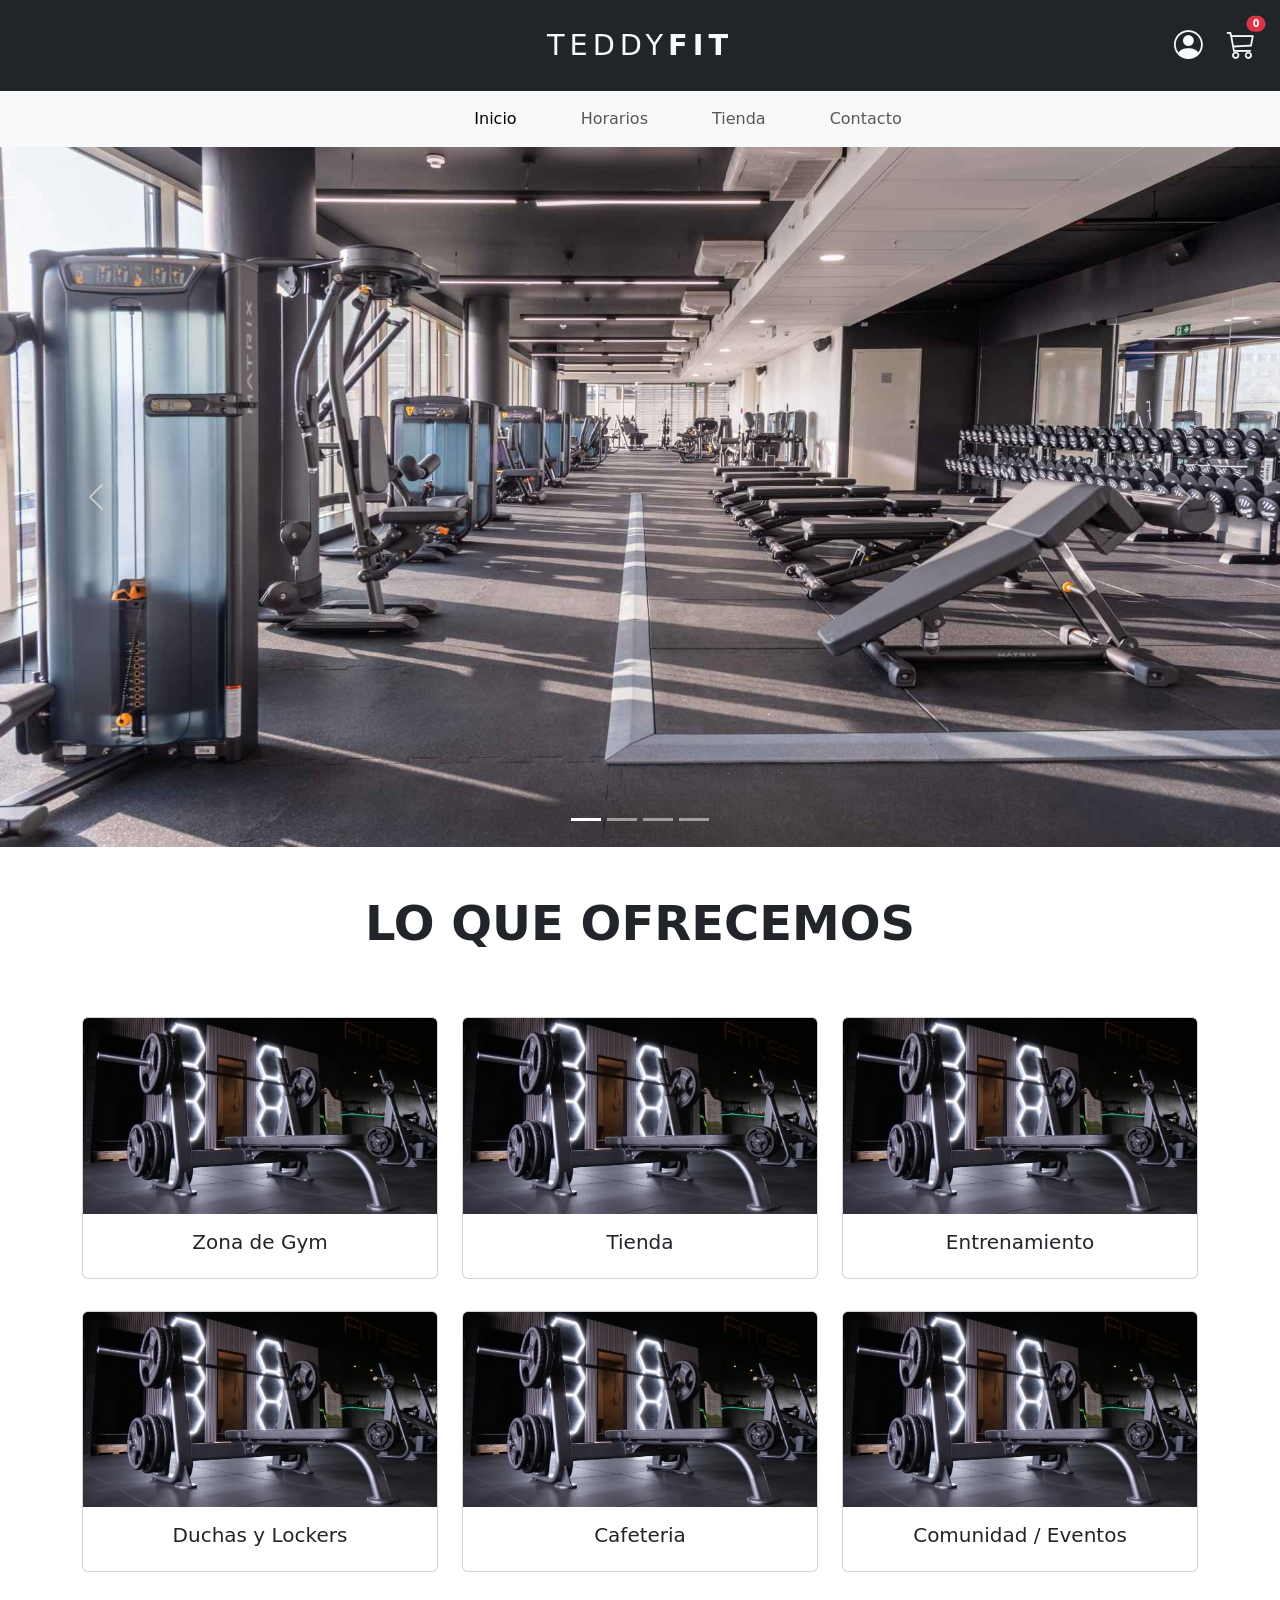
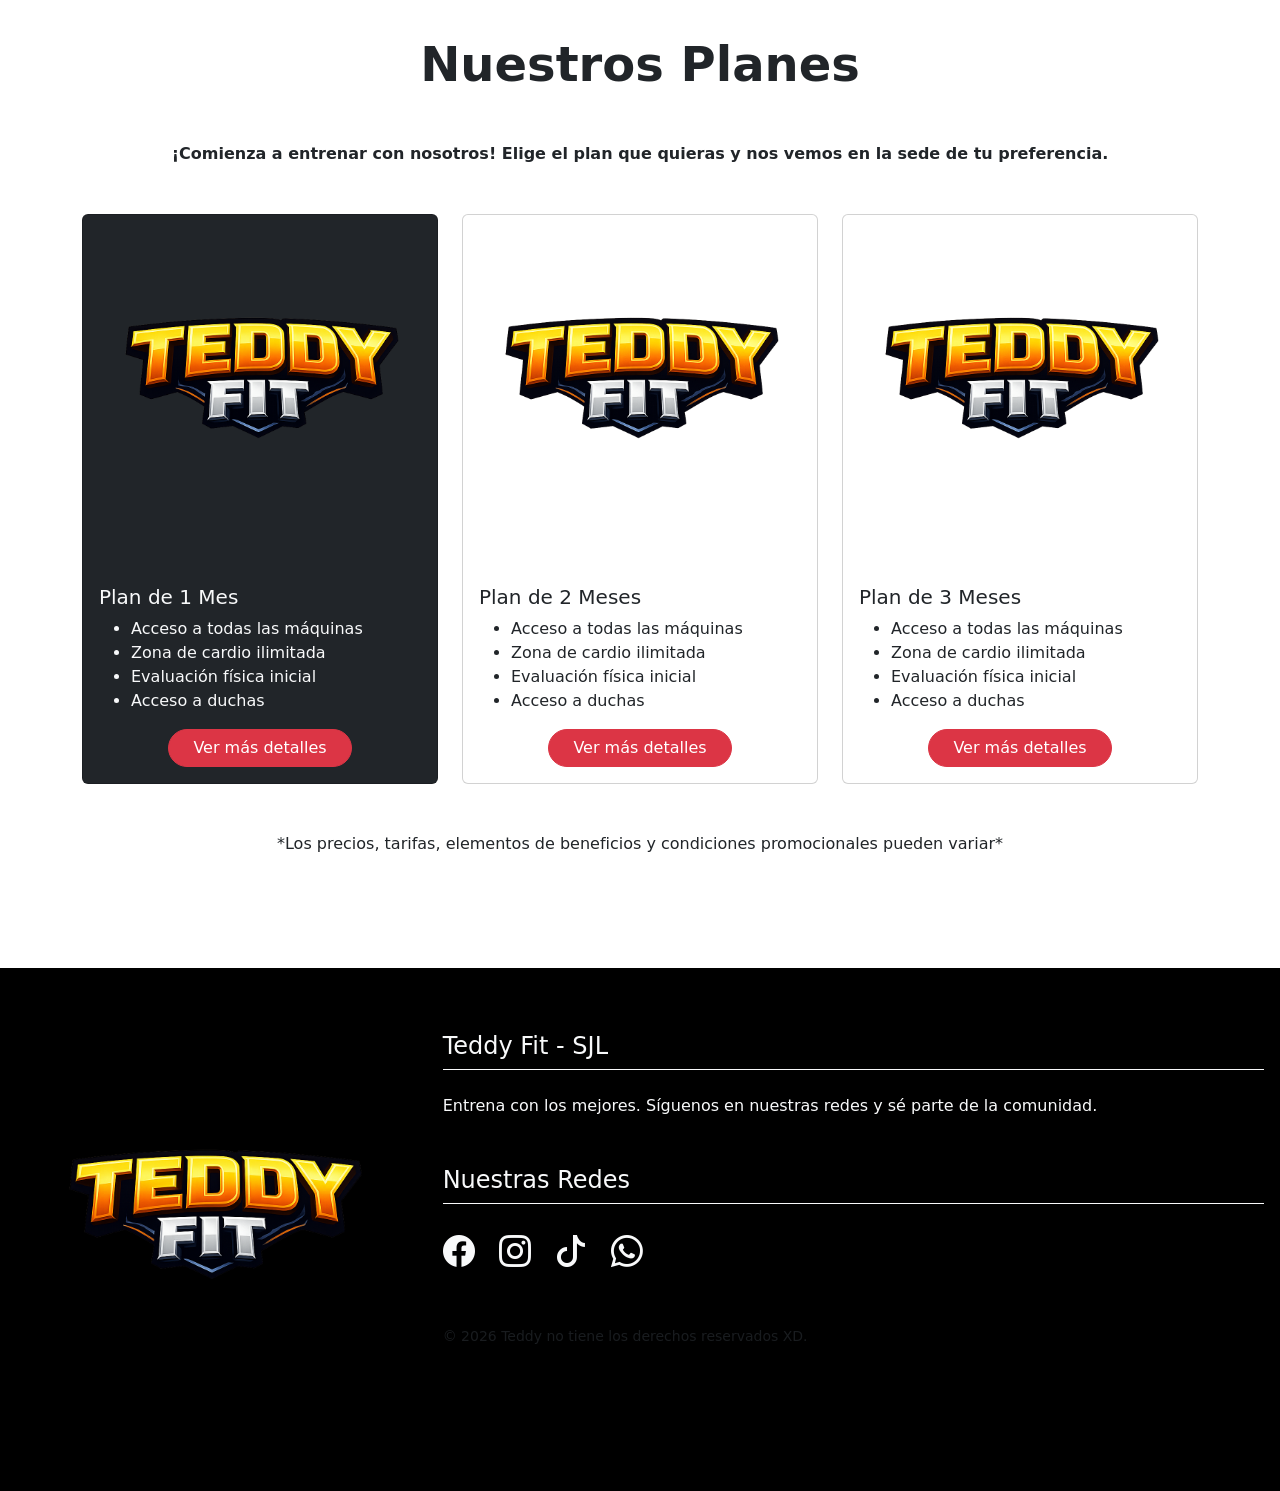
==== index.html @ 7d358bfc "Se agrego Interfaz: Registrarse - Iniciar Sesion" ====
<!DOCTYPE html>
<html lang="es">
<head>
    <meta charset="UTF-8">
    <meta name="viewport" content="width=device-width, initial-scale=1.0">
    <title>Teddy Fit</title>
    <link href="https://cdn.jsdelivr.net/npm/bootstrap@5.3.3/dist/css/bootstrap.min.css" rel="stylesheet">
    <link rel="stylesheet" href="https://cdn.jsdelivr.net/npm/bootstrap-icons@1.11.3/font/bootstrap-icons.min.css">
    <link rel="stylesheet" href="css/estilos.css"> <!--conectamos el css al hmtl-->
</head>

<body>
    <!-- menu de navegacionn parte 1-->
     <div class="container-fluid text-center bg-dark text-light py-4">
        <div class="row">
            <div class="col-4">
            </div>

            <div class="col-4">
                <a class="navbar-brand fw-light text-uppercase" href="index.html" style="letter-spacing: 5px; font-size: 1.8rem;">
                    Teddy<span class="fw-bold">Fit</span>
                </a>
            </div>

            <div class="col-4 d-flex justify-content-end align-items-center pe-4">       
                <a href="iniciarsesion.html" class="text-light me-4 text-decoration-none">
                    <i class="bi bi-person-circle" style="font-size: 1.8rem;"></i>
                </a>
                <a href="#" class="text-light text-decoration-none position-relative">
                    <i class="bi bi-cart3" style="font-size: 1.8rem;"></i>
                    <span class="position-absolute top-0 start-100 translate-middle badge rounded-pill bg-danger" style="font-size: 0.6rem;">0</span>
                </a>
            </div>
        </div>
     </div>
     
    <nav class="navbar navbar-expand-sm bg-body-tertiary">
        <div class="container-fluid">
            <button class="navbar-toggler" type="button" data-bs-toggle="collapse" data-bs-target="#navbarNav" aria-controls="navbarNav" aria-expanded="false" aria-label="Toggle navigation">
            <span class="navbar-toggler-icon"></span>
            </button>
            <div class="collapse navbar-collapse" id="navbarNav">
                <!-- esto es el menu -->
                <ul class="navbar-nav mx-auto ps-5">
                    <li class="nav-item ps-5">
                    <a class="nav-link active" aria-current="page" href="index.html">Inicio</a>
                    </li>
                    <li class="nav-item ps-5">
                    <a class="nav-link" aria-current="page" href="horarios.html">Horarios</a>
                    </li>
                    <li class="nav-item ps-5">
                    <a class="nav-link" aria-current="page" href="tienda.html">Tienda</a>
                    </li>
                    <li class="nav-item ps-5">
                    <a class="nav-link" aria-current="page" href="contacto.html">Contacto</a>
                    </li>
                </ul>
            </div>
        </div>
    </nav>

    <!-- Carrusel de Imagenes parte 2 (mt => margen top)-->
    <div id="carouselExampleIndicators" class="carousel slide">
        <div class="carousel-indicators">
            <button type="button" data-bs-target="#carouselExampleIndicators" data-bs-slide-to="0" class="active" aria-current="true" aria-label="Slide 1"></button>
            <button type="button" data-bs-target="#carouselExampleIndicators" data-bs-slide-to="1" aria-label="Slide 2"></button>
            <button type="button" data-bs-target="#carouselExampleIndicators" data-bs-slide-to="2" aria-label="Slide 3"></button>
            <button type="button" data-bs-target="#carouselExampleIndicators" data-bs-slide-to="3" aria-label="Slide 4"></button>
        </div>
        <!-- imagenes-->
        <div class="carousel-inner">
            <div class="carousel-item active" style="max-height: 700px;">
            <img src="imgGYM/imagen1.jpg" class="d-block w-100" alt="...">
            </div>
            <div class="carousel-item" style="max-height: 700px;">
            <img src="imgGYM/imagen2.jpg" class="d-block w-100" alt="...">
            </div>
            <div class="carousel-item" style="max-height: 700px;">
            <img src="imgGYM/imagen3.webp" class="d-block w-100" alt="...">
            </div>
            <div class="carousel-item" style="max-height: 700px;">
            <img src="imgGYM/imagen4.webp" class="d-block w-100" alt="...">
            </div>
        </div>
        <button class="carousel-control-prev" type="button" data-bs-target="#carouselExampleIndicators" data-bs-slide="prev">
            <span class="carousel-control-prev-icon" aria-hidden="true"></span>
            <span class="visually-hidden">Previous</span>
        </button>
        <button class="carousel-control-next" type="button" data-bs-target="#carouselExampleIndicators" data-bs-slide="next">
            <span class="carousel-control-next-icon" aria-hidden="true"></span>
            <span class="visually-hidden">Next</span>
        </button>
    </div>

    <!-- Version mejorada de lo que ofrecemos-->
    <div class="container my-5 text-center">
        <div class="row">
            <h2 class="display-5 fw-bold mb-5">LO QUE OFRECEMOS</h2>
            <div class="col-sm-6 col-md-4 py-3">
                <div class="card">
                <img src="imgGYM/imagen3.webp" class="card-img-top" alt="...">
                <div class="card-body">
                    <h2 class="h5">Zona de Gym</h2>
                </div>
                </div>
            </div>

            <div class="col-sm-6 col-md-4 py-3">
                <div class="card">
                <img src="imgGYM/imagen3.webp" class="card-img-top" alt="...">
                <div class="card-body">
                    <h2 class="h5">Tienda</h2>
                </div>
                </div>
            </div>

            <div class="col-sm-6 col-md-4 py-3">
                <div class="card">
                <img src="imgGYM/imagen3.webp" class="card-img-top" alt="...">
                <div class="card-body">
                    <h2 class="h5">Entrenamiento</h2>
                </div>
                </div>
            </div>

            <div class="col-sm-6 col-md-4 py-3">
                <div class="card">
                <img src="imgGYM/imagen3.webp" class="card-img-top" alt="...">
                <div class="card-body">
                    <h2 class="h5">Duchas y Lockers</h2>
                </div>
                </div>
            </div>

            <div class="col-sm-6 col-md-4 py-3">
                <div class="card" >
                <img src="imgGYM/imagen3.webp" class="card-img-top" alt="...">
                <div class="card-body">
                    <h2 class="h5">Cafeteria</h2>
                </div>
                </div>
            </div>

            <div class="col-sm-6 col-md-4 py-3">
                <div class="card">
                <img src="imgGYM/imagen3.webp" class="card-img-top" alt="...">
                <div class="card-body">
                    <h2 class="h5">Comunidad / Eventos</h2>
                </div>
                </div>
            </div>
        </div>
    </div>

     <!-- Planes... -->
    <div class="container my-5 d-none d-md-block"> <!-- d = dispositivos moviles-->
        <h2 class="display-5 fw-bold mb-5 text-center">Nuestros Planes</h2>
        <p class="fw-bold mb-5 text-center">¡Comienza a entrenar con nosotros! Elige el plan que quieras y nos vemos en la sede de tu preferencia.</p>
        <div class="row">
            <div class="col-md-4 ">
                <div class="card bg-dark text-light">
                <img src="imgGYM/logo-teddyfit.png" class="card-img-top" alt="...">
                <div class="card-body">
                    <h5 class="card-title">Plan de 1 Mes</h5>
                    <ul class="card-text"> 
                            <li>Acceso a todas las máquinas</li>
                            <li>Zona de cardio ilimitada</li>
                            <li>Evaluación física inicial</li>
                            <li>Acceso a duchas</li>
                    </ul>                  
                    <a href="#" class="btn btn-danger rounded-pill px-4 d-block mx-auto" style="width: fit-content;">Ver más detalles</a>
                </div>
                </div>
            </div>

            <div class="col-md-4 ">
                <div class="card">
                <img src="imgGYM/logo-teddyfit.png" class="card-img-top" alt="...">
                <div class="card-body">
                    <h5 class="card-title">Plan de 2 Meses</h5>
                    <ul class="card-text"> 
                            <li>Acceso a todas las máquinas</li>
                            <li>Zona de cardio ilimitada</li>
                            <li>Evaluación física inicial</li>
                            <li>Acceso a duchas</li>
                    </ul>      
                    <a href="#" class="btn btn-danger rounded-pill px-4 d-block mx-auto" style="width: fit-content;">Ver más detalles</a>
                </div>
                </div>
            </div>

            <div class="col-md-4 ">
                <div class="card">
                <img src="imgGYM/logo-teddyfit.png" class="card-img-top" alt="...">
                <div class="card-body">
                    <h5 class="card-title">Plan de 3 Meses</h5>
                    <ul class="card-text"> 
                            <li>Acceso a todas las máquinas</li>
                            <li>Zona de cardio ilimitada</li>
                            <li>Evaluación física inicial</li>
                            <li>Acceso a duchas</li>
                    </ul>
                    <a href="#" class="btn btn-danger rounded-pill px-4 d-block mx-auto" style="width: fit-content;">Ver más detalles</a>
                </div>
                </div>
            </div>
            <p class="fs-6 text-center py-5">*Los precios, tarifas, elementos de beneficios y condiciones promocionales pueden variar*</p>
        </div>
    </div>

    <footer class="bg-black">
        <div class="container-fluid p-0">
            <div class="card mb-0 bg-black text-light border-0 rounded-0">
                <div class="row g-0 align-items-start py-5"> <div class="col-md-4 text-center p-4">
                        <img src="imgGYM/logo-teddyfit.png" class="img-fluid" alt="Logo">
                    </div>
                    <div class="col-md-8">
                        <div class="card-body">
                        <div class="h4 pb-2 mb-4 text-light border-bottom border-light">Teddy Fit - SJL</div>
                            <p class="card-text mb-5">Entrena con los mejores. Síguenos en nuestras redes y sé parte de la comunidad.</p>
                            <div class="h4 pb-2 mb-4 text-light border-bottom border-light">Nuestras Redes</div>
                                <div class="d-flex gap-4 justify-content-start mt-3 mb-5">
                                    <a href="#" class="text-light fs-2">
                                        <i class="bi bi-facebook"></i>
                                    </a>
                                    <a href="#" class="text-light fs-2">
                                        <i class="bi bi-instagram"></i>
                                    </a>
                                    <a href="#" class="text-light fs-2">
                                        <i class="bi bi-tiktok"></i>
                                    </a>
                                    <a href="#" class="text-light fs-2">
                                        <i class="bi bi-whatsapp"></i>
                                    </a>
                                </div>
                            <p class="card-text mt-3">
                                <small class="text-muted">© 2026 Teddy no tiene los derechos reservados XD.</small>
                            </p>
                        </div>
                    </div>
                </div>
            </div>
        </div>
    </footer>
    
<link rel="stylesheet" href="https://cdn.jsdelivr.net/npm/bootstrap-icons@1.11.3/font/bootstrap-icons.min.css"> <!-- Esta es la libreria de Bootstrap para los iconos-->
<script src="https://cdn.jsdelivr.net/npm/bootstrap@5.3.8/dist/js/bootstrap.bundle.min.js" integrity="sha384-FKyoEForCGlyvwx9Hj09JcYn3nv7wiPVlz7YYwJrWVcXK/BmnVDxM+D2scQbITxI" crossorigin="anonymous"></script>
</body>
</html>
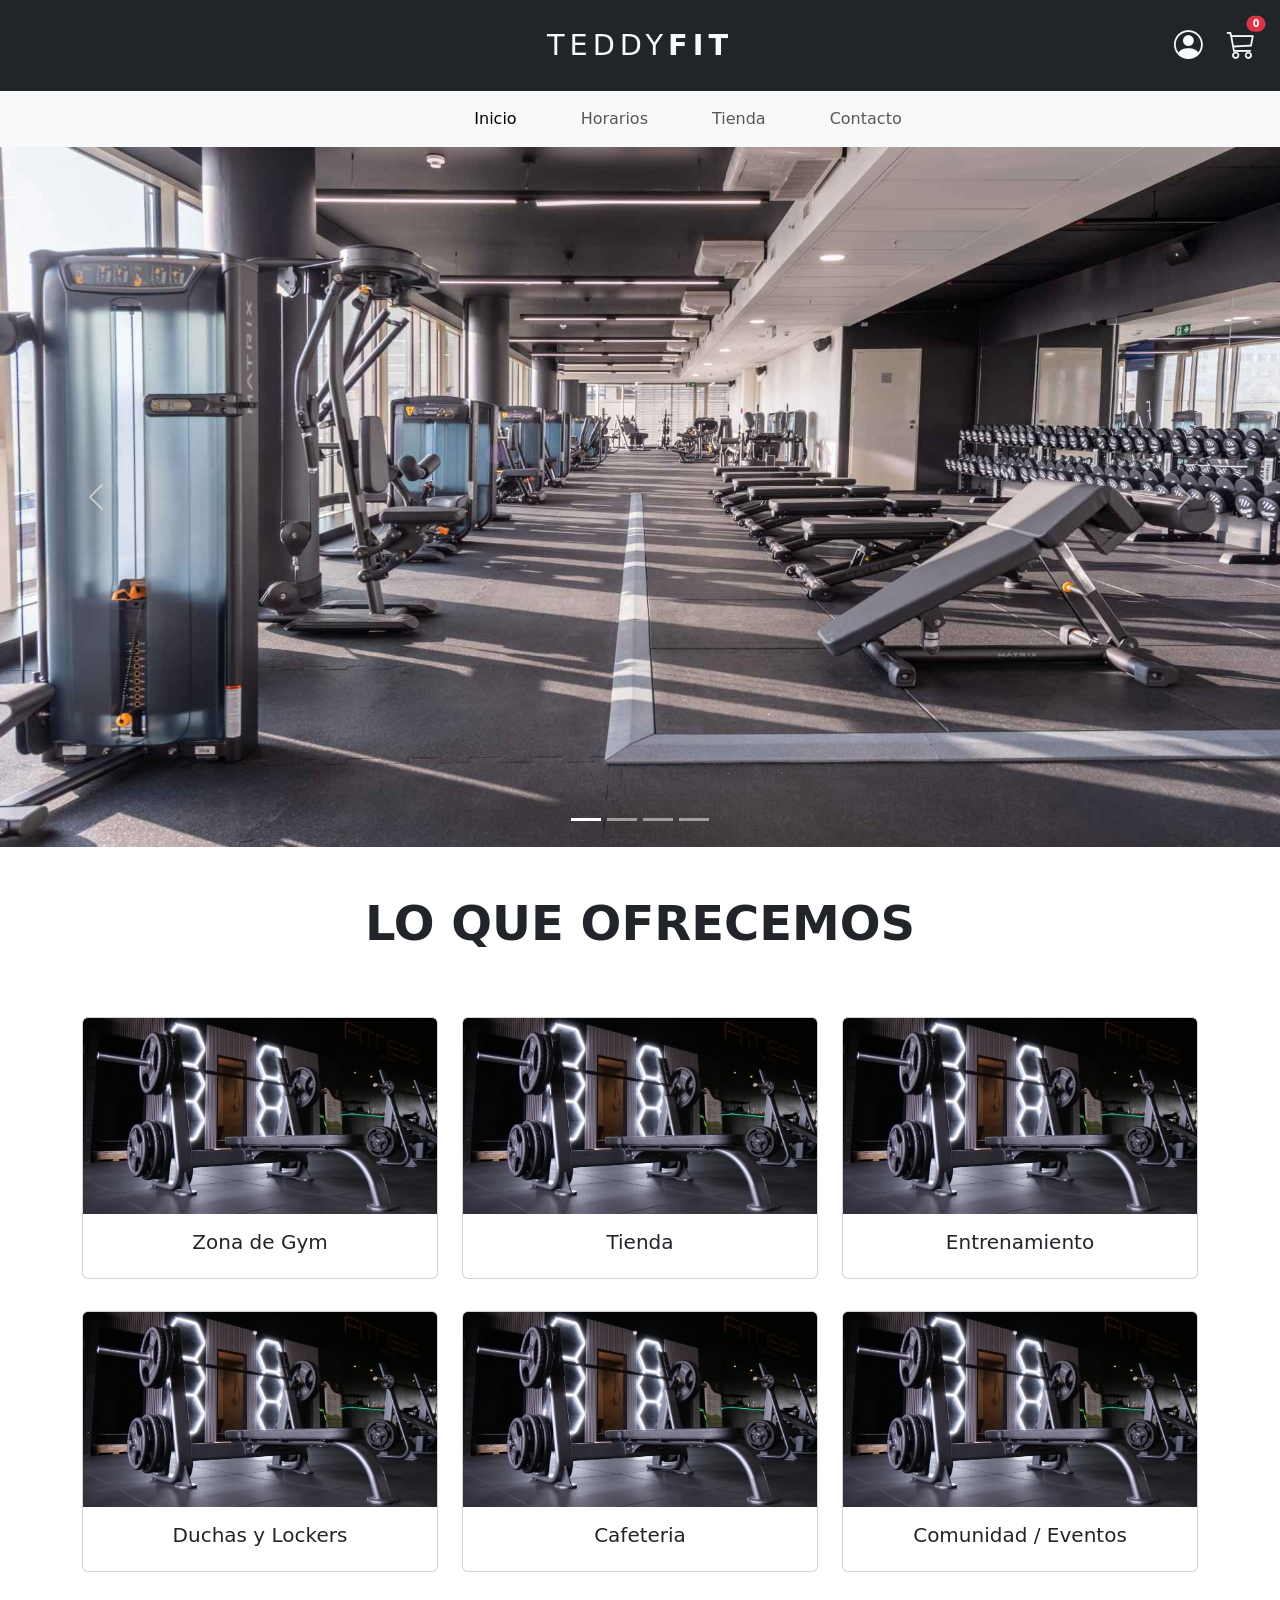
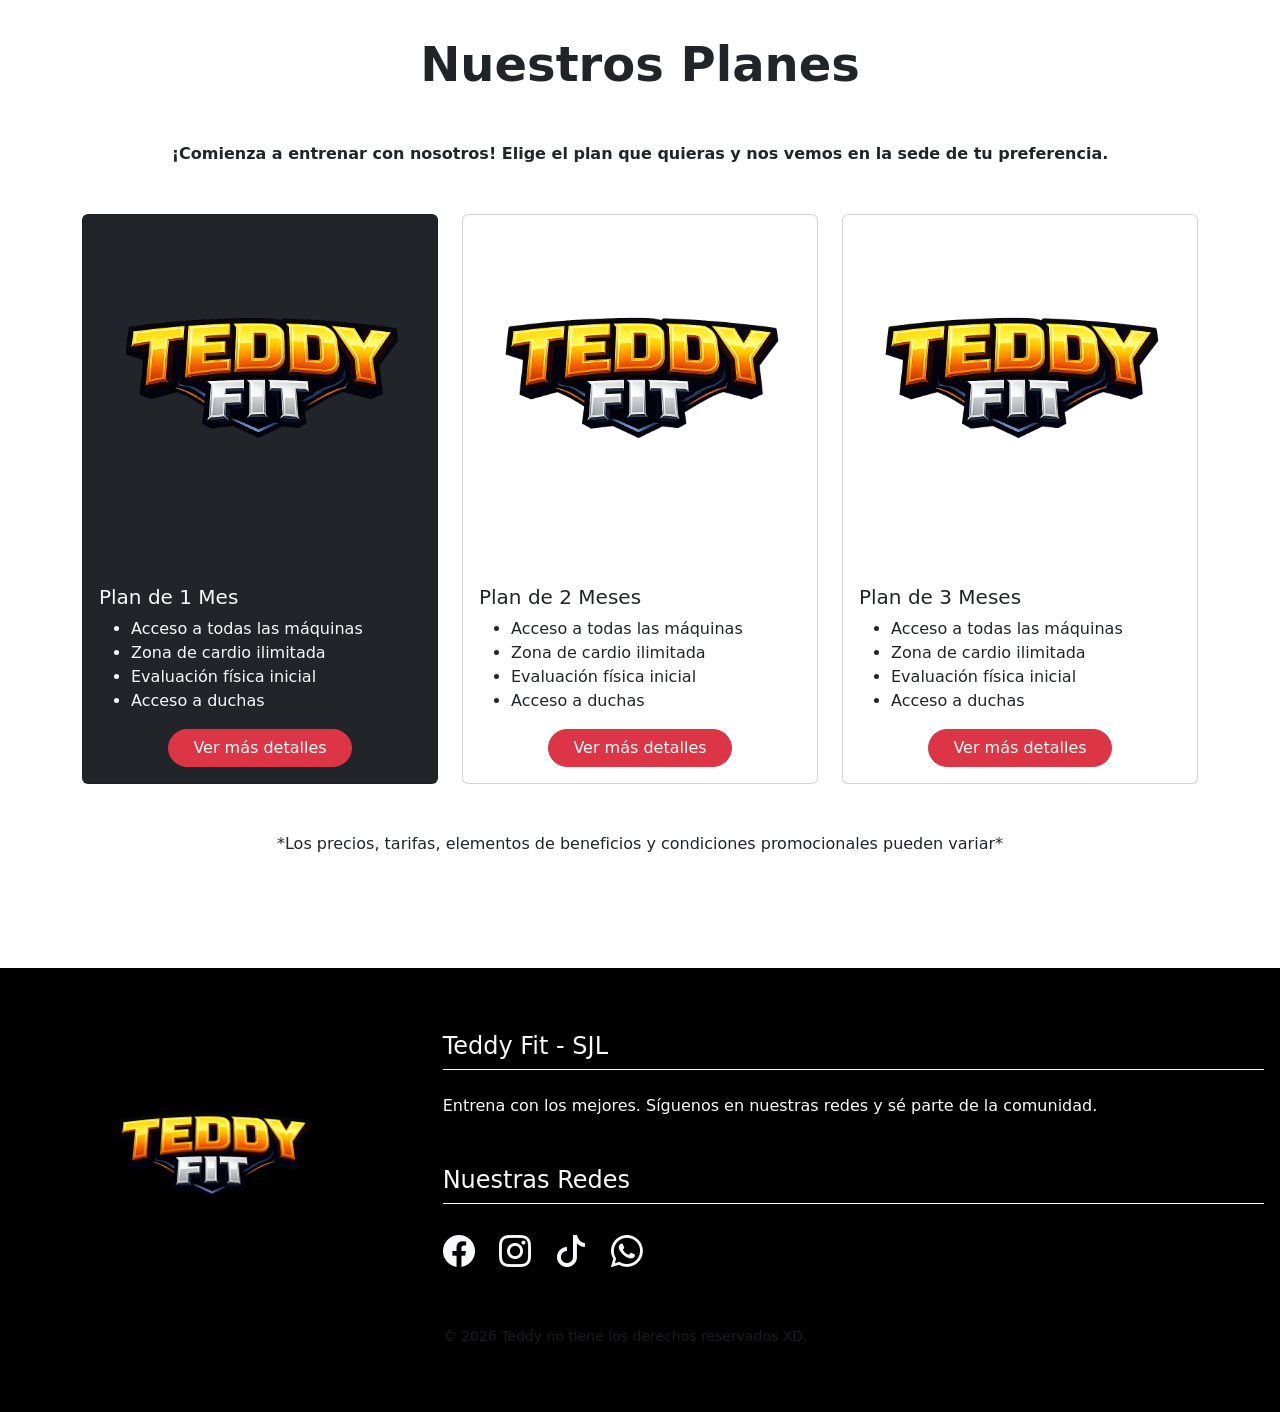
==== commit c4cbc629: "Interfaz Perfil-usu Agregada" ====
--- a/index.html
+++ b/index.html
@@ -212,7 +212,7 @@
         <div class="container-fluid p-0">
             <div class="card mb-0 bg-black text-light border-0 rounded-0">
                 <div class="row g-0 align-items-start py-5"> <div class="col-md-4 text-center p-4">
-                        <img src="imgGYM/logo-teddyfit.png" class="img-fluid" alt="Logo">
+                        <img src="imgGYM/logo-teddyfit.png" class="img-fluid" alt="Logo" style="max-width: 250px;">   
                     </div>
                     <div class="col-md-8">
                         <div class="card-body">
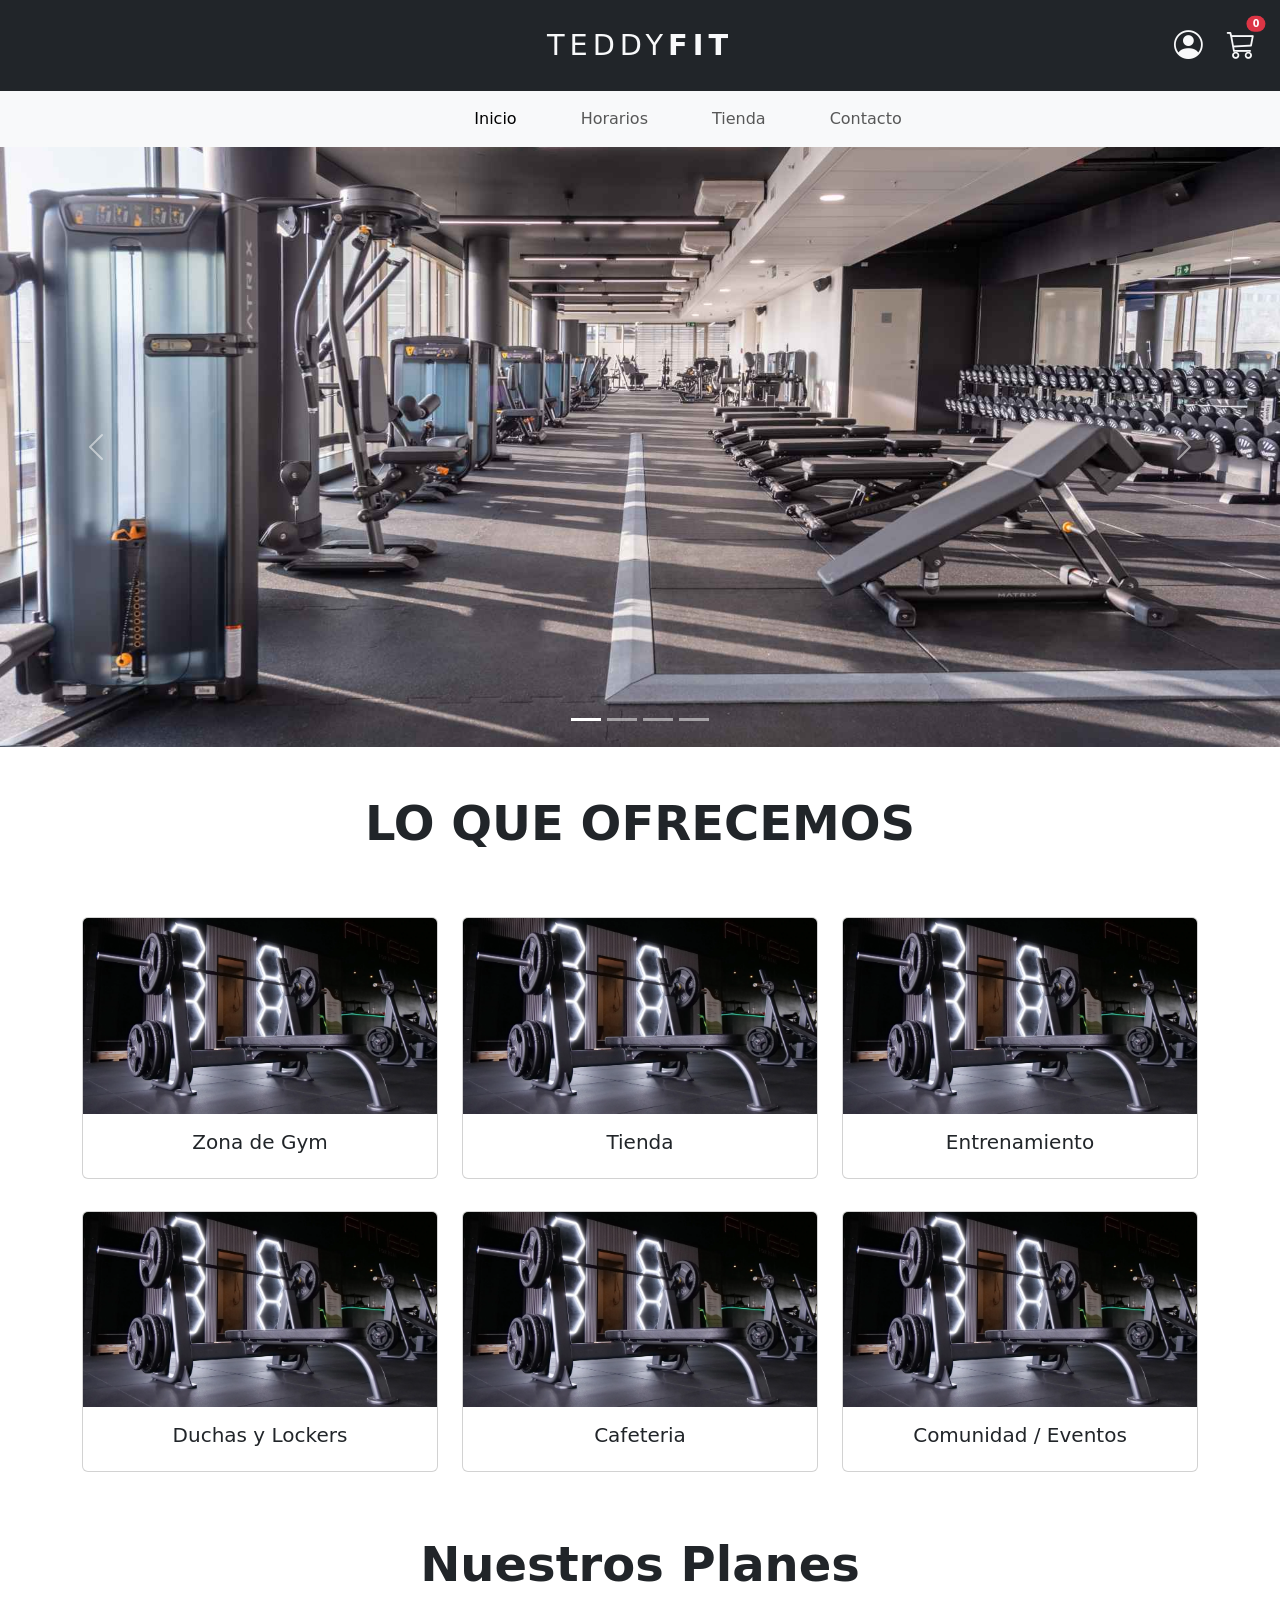
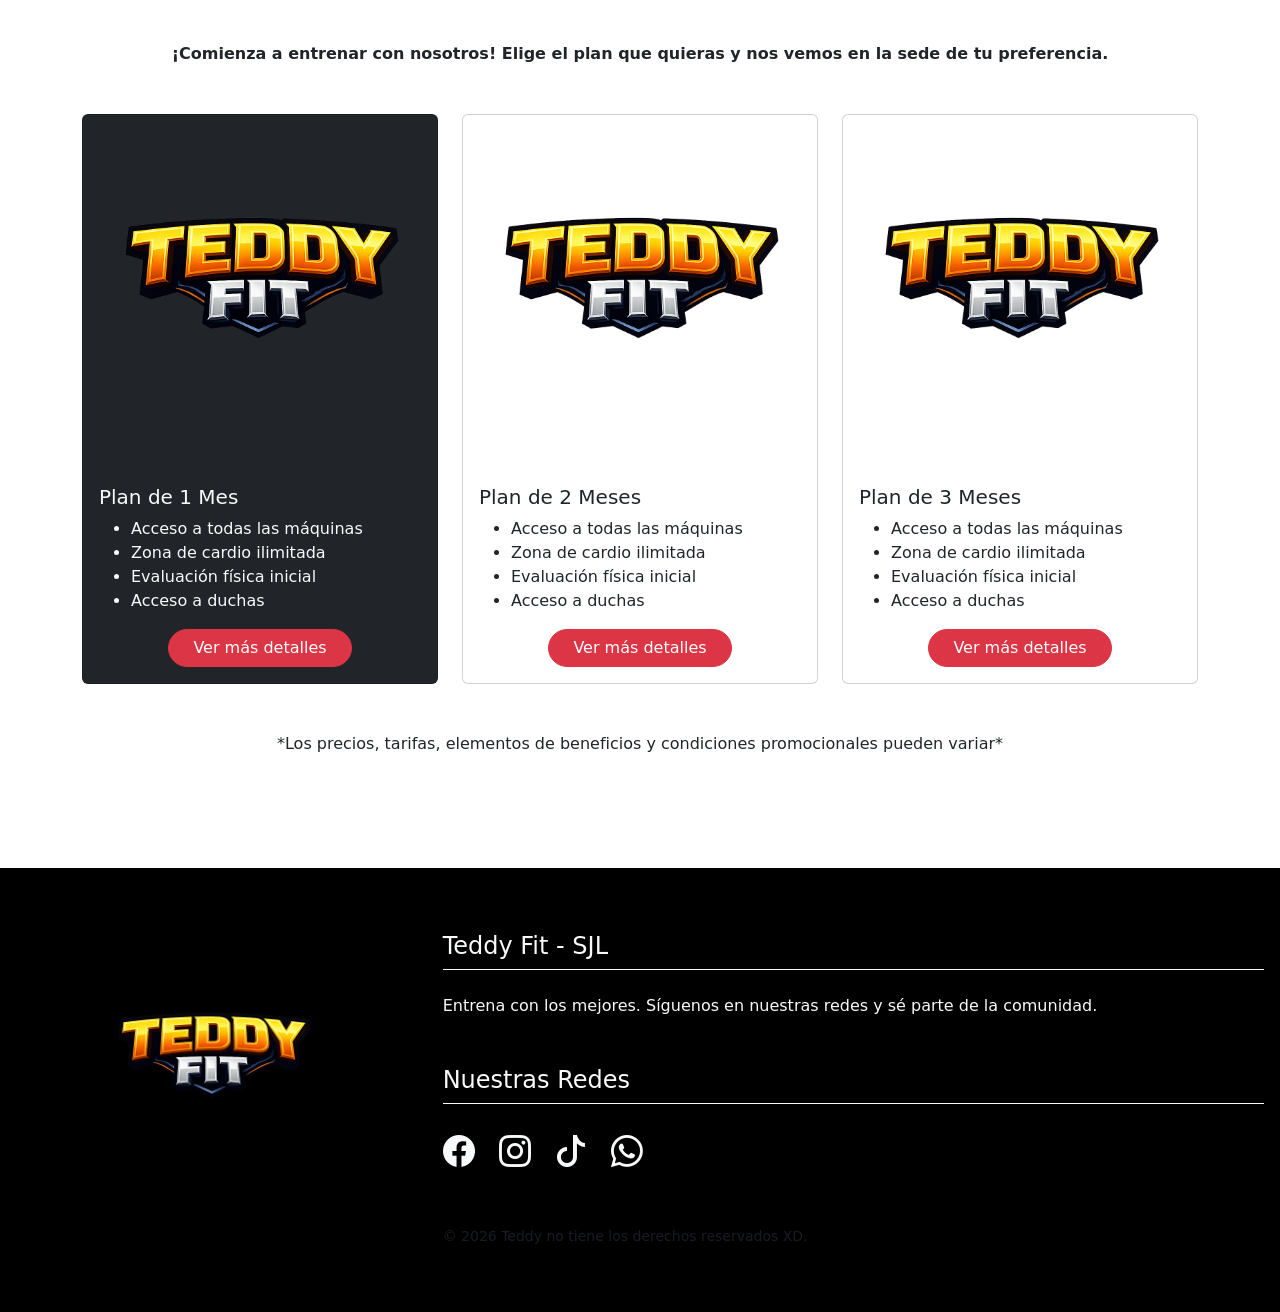
==== commit 8a437fde: "Errores correjidos de Html, Agregando CSS" ====
--- a/index.html
+++ b/index.html
@@ -5,208 +5,215 @@
     <meta name="viewport" content="width=device-width, initial-scale=1.0">
     <title>Teddy Fit</title>
     <link href="https://cdn.jsdelivr.net/npm/bootstrap@5.3.3/dist/css/bootstrap.min.css" rel="stylesheet">
-    <link rel="stylesheet" href="https://cdn.jsdelivr.net/npm/bootstrap-icons@1.11.3/font/bootstrap-icons.min.css">
+    <link rel="stylesheet" href="https://cdn.jsdelivr.net/npm/bootstrap-icons@1.11.3/font/bootstrap-icons.min.css"> <!--Link de los iconos!!!-->
     <link rel="stylesheet" href="css/estilos.css"> <!--conectamos el css al hmtl-->
 </head>
 
 <body>
+
     <!-- menu de navegacionn parte 1-->
-     <div class="container-fluid text-center bg-dark text-light py-4">
-        <div class="row">
-            <div class="col-4">
-            </div>
-
-            <div class="col-4">
-                <a class="navbar-brand fw-light text-uppercase" href="index.html" style="letter-spacing: 5px; font-size: 1.8rem;">
-                    Teddy<span class="fw-bold">Fit</span>
-                </a>
-            </div>
-
-            <div class="col-4 d-flex justify-content-end align-items-center pe-4">       
-                <a href="iniciarsesion.html" class="text-light me-4 text-decoration-none">
-                    <i class="bi bi-person-circle" style="font-size: 1.8rem;"></i>
-                </a>
-                <a href="#" class="text-light text-decoration-none position-relative">
-                    <i class="bi bi-cart3" style="font-size: 1.8rem;"></i>
-                    <span class="position-absolute top-0 start-100 translate-middle badge rounded-pill bg-danger" style="font-size: 0.6rem;">0</span>
-                </a>
-            </div>
-        </div>
-     </div>
-     
-    <nav class="navbar navbar-expand-sm bg-body-tertiary">
-        <div class="container-fluid">
-            <button class="navbar-toggler" type="button" data-bs-toggle="collapse" data-bs-target="#navbarNav" aria-controls="navbarNav" aria-expanded="false" aria-label="Toggle navigation">
-            <span class="navbar-toggler-icon"></span>
+     <header>
+        <div class="container-fluid text-center bg-dark text-light py-4">
+            <div class="row">
+                <div class="col-4">
+                </div>
+
+                <div class="col-4">
+                    <a class="navbar-brand fw-light text-uppercase" href="index.html" style="letter-spacing: 5px; font-size: 1.8rem;">
+                        Teddy<span class="fw-bold">Fit</span>
+                    </a>
+                </div>
+
+                <div class="col-4 d-flex justify-content-end align-items-center pe-4">       
+                    <a href="iniciarsesion.html" class="text-light me-4 text-decoration-none">
+                        <i class="bi bi-person-circle" style="font-size: 1.8rem;"></i>
+                    </a>
+                    <a href="carritocompras.html" class="text-light text-decoration-none position-relative">
+                        <i class="bi bi-cart3" style="font-size: 1.8rem;"></i>
+                        <span class="position-absolute top-0 start-100 translate-middle badge rounded-pill bg-danger" style="font-size: 0.6rem;">0</span>
+                    </a>
+                </div>
+            </div>
+        </div>
+        
+        <nav class="navbar navbar-expand-sm bg-body-tertiary">
+            <div class="container-fluid">
+                <button class="navbar-toggler" type="button" data-bs-toggle="collapse" data-bs-target="#navbarNav" aria-controls="navbarNav" aria-expanded="false" aria-label="Toggle navigation">
+                <span class="navbar-toggler-icon"></span>
+                </button>
+                <div class="collapse navbar-collapse" id="navbarNav">
+                    <!-- esto es el menu -->
+                    <ul class="navbar-nav mx-auto ps-5">
+                        <li class="nav-item ps-5">
+                        <a class="nav-link active" aria-current="page" href="index.html">Inicio</a>
+                        </li>
+                        <li class="nav-item ps-5">
+                        <a class="nav-link" aria-current="page" href="horarios.html">Horarios</a>
+                        </li>
+                        <li class="nav-item ps-5">
+                        <a class="nav-link" aria-current="page" href="tienda.html">Tienda</a>
+                        </li>
+                        <li class="nav-item ps-5">
+                        <a class="nav-link" aria-current="page" href="contacto.html">Contacto</a>
+                        </li>
+                    </ul>
+                </div>
+            </div>
+        </nav>
+    </header>
+
+    <!-- Carrusel de Imagenes parte 2 (mt => margen top)-->
+    <main>
+        <div id="carouselExampleIndicators" class="carousel slide" data-bs-ride="carousel">
+            
+            <div class="carousel-indicators">
+                <button type="button" data-bs-target="#carouselExampleIndicators" data-bs-slide-to="0" class="active" aria-current="true" aria-label="Slide 1"></button>
+                <button type="button" data-bs-target="#carouselExampleIndicators" data-bs-slide-to="1" aria-label="Slide 2"></button>
+                <button type="button" data-bs-target="#carouselExampleIndicators" data-bs-slide-to="2" aria-label="Slide 3"></button>
+                <button type="button" data-bs-target="#carouselExampleIndicators" data-bs-slide-to="3" aria-label="Slide 4"></button>
+            </div>
+
+            <div class="carousel-inner">
+                <div class="carousel-item active">
+                    <img src="imgGYM/imagen1.jpg" class="d-block w-100" alt="instalacion del gym" style="height: 600px; object-fit: cover;">
+                </div>
+                <div class="carousel-item">
+                    <img src="imgGYM/imagen2.jpg" class="d-block w-100" alt="baños de gym" style="height: 600px; object-fit: cover;">
+                </div>
+                <div class="carousel-item">
+                    <img src="imgGYM/imagen3.webp" class="d-block w-100" alt="sauna gym" style="height: 600px; object-fit: cover;">
+                </div>
+                <div class="carousel-item">
+                    <img src="imgGYM/imagen4.webp" class="d-block w-100" alt="equipos gym" style="height: 600px; object-fit: cover;">
+                </div>
+            </div>
+
+            <button class="carousel-control-prev" type="button" data-bs-target="#carouselExampleIndicators" data-bs-slide="prev">
+                <span class="carousel-control-prev-icon" aria-hidden="true"></span>
+                <span class="visually-hidden">Anterior</span>
             </button>
-            <div class="collapse navbar-collapse" id="navbarNav">
-                <!-- esto es el menu -->
-                <ul class="navbar-nav mx-auto ps-5">
-                    <li class="nav-item ps-5">
-                    <a class="nav-link active" aria-current="page" href="index.html">Inicio</a>
-                    </li>
-                    <li class="nav-item ps-5">
-                    <a class="nav-link" aria-current="page" href="horarios.html">Horarios</a>
-                    </li>
-                    <li class="nav-item ps-5">
-                    <a class="nav-link" aria-current="page" href="tienda.html">Tienda</a>
-                    </li>
-                    <li class="nav-item ps-5">
-                    <a class="nav-link" aria-current="page" href="contacto.html">Contacto</a>
-                    </li>
-                </ul>
-            </div>
-        </div>
-    </nav>
-
-    <!-- Carrusel de Imagenes parte 2 (mt => margen top)-->
-    <div id="carouselExampleIndicators" class="carousel slide">
-        <div class="carousel-indicators">
-            <button type="button" data-bs-target="#carouselExampleIndicators" data-bs-slide-to="0" class="active" aria-current="true" aria-label="Slide 1"></button>
-            <button type="button" data-bs-target="#carouselExampleIndicators" data-bs-slide-to="1" aria-label="Slide 2"></button>
-            <button type="button" data-bs-target="#carouselExampleIndicators" data-bs-slide-to="2" aria-label="Slide 3"></button>
-            <button type="button" data-bs-target="#carouselExampleIndicators" data-bs-slide-to="3" aria-label="Slide 4"></button>
-        </div>
-        <!-- imagenes-->
-        <div class="carousel-inner">
-            <div class="carousel-item active" style="max-height: 700px;">
-            <img src="imgGYM/imagen1.jpg" class="d-block w-100" alt="...">
-            </div>
-            <div class="carousel-item" style="max-height: 700px;">
-            <img src="imgGYM/imagen2.jpg" class="d-block w-100" alt="...">
-            </div>
-            <div class="carousel-item" style="max-height: 700px;">
-            <img src="imgGYM/imagen3.webp" class="d-block w-100" alt="...">
-            </div>
-            <div class="carousel-item" style="max-height: 700px;">
-            <img src="imgGYM/imagen4.webp" class="d-block w-100" alt="...">
-            </div>
-        </div>
-        <button class="carousel-control-prev" type="button" data-bs-target="#carouselExampleIndicators" data-bs-slide="prev">
-            <span class="carousel-control-prev-icon" aria-hidden="true"></span>
-            <span class="visually-hidden">Previous</span>
-        </button>
-        <button class="carousel-control-next" type="button" data-bs-target="#carouselExampleIndicators" data-bs-slide="next">
-            <span class="carousel-control-next-icon" aria-hidden="true"></span>
-            <span class="visually-hidden">Next</span>
-        </button>
-    </div>
-
-    <!-- Version mejorada de lo que ofrecemos-->
-    <div class="container my-5 text-center">
-        <div class="row">
-            <h2 class="display-5 fw-bold mb-5">LO QUE OFRECEMOS</h2>
-            <div class="col-sm-6 col-md-4 py-3">
-                <div class="card">
-                <img src="imgGYM/imagen3.webp" class="card-img-top" alt="...">
-                <div class="card-body">
-                    <h2 class="h5">Zona de Gym</h2>
-                </div>
-                </div>
-            </div>
-
-            <div class="col-sm-6 col-md-4 py-3">
-                <div class="card">
-                <img src="imgGYM/imagen3.webp" class="card-img-top" alt="...">
-                <div class="card-body">
-                    <h2 class="h5">Tienda</h2>
-                </div>
-                </div>
-            </div>
-
-            <div class="col-sm-6 col-md-4 py-3">
-                <div class="card">
-                <img src="imgGYM/imagen3.webp" class="card-img-top" alt="...">
-                <div class="card-body">
-                    <h2 class="h5">Entrenamiento</h2>
-                </div>
-                </div>
-            </div>
-
-            <div class="col-sm-6 col-md-4 py-3">
-                <div class="card">
-                <img src="imgGYM/imagen3.webp" class="card-img-top" alt="...">
-                <div class="card-body">
-                    <h2 class="h5">Duchas y Lockers</h2>
-                </div>
-                </div>
-            </div>
-
-            <div class="col-sm-6 col-md-4 py-3">
-                <div class="card" >
-                <img src="imgGYM/imagen3.webp" class="card-img-top" alt="...">
-                <div class="card-body">
-                    <h2 class="h5">Cafeteria</h2>
-                </div>
-                </div>
-            </div>
-
-            <div class="col-sm-6 col-md-4 py-3">
-                <div class="card">
-                <img src="imgGYM/imagen3.webp" class="card-img-top" alt="...">
-                <div class="card-body">
-                    <h2 class="h5">Comunidad / Eventos</h2>
-                </div>
-                </div>
-            </div>
-        </div>
-    </div>
-
-     <!-- Planes... -->
-    <div class="container my-5 d-none d-md-block"> <!-- d = dispositivos moviles-->
-        <h2 class="display-5 fw-bold mb-5 text-center">Nuestros Planes</h2>
-        <p class="fw-bold mb-5 text-center">¡Comienza a entrenar con nosotros! Elige el plan que quieras y nos vemos en la sede de tu preferencia.</p>
-        <div class="row">
-            <div class="col-md-4 ">
-                <div class="card bg-dark text-light">
-                <img src="imgGYM/logo-teddyfit.png" class="card-img-top" alt="...">
-                <div class="card-body">
-                    <h5 class="card-title">Plan de 1 Mes</h5>
-                    <ul class="card-text"> 
-                            <li>Acceso a todas las máquinas</li>
-                            <li>Zona de cardio ilimitada</li>
-                            <li>Evaluación física inicial</li>
-                            <li>Acceso a duchas</li>
-                    </ul>                  
-                    <a href="#" class="btn btn-danger rounded-pill px-4 d-block mx-auto" style="width: fit-content;">Ver más detalles</a>
-                </div>
-                </div>
-            </div>
-
-            <div class="col-md-4 ">
-                <div class="card">
-                <img src="imgGYM/logo-teddyfit.png" class="card-img-top" alt="...">
-                <div class="card-body">
-                    <h5 class="card-title">Plan de 2 Meses</h5>
-                    <ul class="card-text"> 
-                            <li>Acceso a todas las máquinas</li>
-                            <li>Zona de cardio ilimitada</li>
-                            <li>Evaluación física inicial</li>
-                            <li>Acceso a duchas</li>
-                    </ul>      
-                    <a href="#" class="btn btn-danger rounded-pill px-4 d-block mx-auto" style="width: fit-content;">Ver más detalles</a>
-                </div>
-                </div>
-            </div>
-
-            <div class="col-md-4 ">
-                <div class="card">
-                <img src="imgGYM/logo-teddyfit.png" class="card-img-top" alt="...">
-                <div class="card-body">
-                    <h5 class="card-title">Plan de 3 Meses</h5>
-                    <ul class="card-text"> 
-                            <li>Acceso a todas las máquinas</li>
-                            <li>Zona de cardio ilimitada</li>
-                            <li>Evaluación física inicial</li>
-                            <li>Acceso a duchas</li>
-                    </ul>
-                    <a href="#" class="btn btn-danger rounded-pill px-4 d-block mx-auto" style="width: fit-content;">Ver más detalles</a>
-                </div>
-                </div>
-            </div>
-            <p class="fs-6 text-center py-5">*Los precios, tarifas, elementos de beneficios y condiciones promocionales pueden variar*</p>
-        </div>
-    </div>
+            <button class="carousel-control-next" type="button" data-bs-target="#carouselExampleIndicators" data-bs-slide="next">
+                <span class="carousel-control-next-icon" aria-hidden="true"></span>
+                <span class="visually-hidden">Siguiente</span>
+            </button>
+        </div>
+
+        <!-- Version mejorada de lo que ofrecemos-->
+        <div class="container my-5 text-center">
+            <div class="row">
+                <h2 class="display-5 fw-bold mb-5">LO QUE OFRECEMOS</h2>
+                <div class="col-sm-6 col-md-4 py-3">
+                    <div class="card">
+                    <img src="imgGYM/imagen3.webp" class="card-img-top" alt="Zona Gym">
+                    <div class="card-body">
+                        <h2 class="h5">Zona de Gym</h2>
+                    </div>
+                    </div>
+                </div>
+
+                <div class="col-sm-6 col-md-4 py-3">
+                    <div class="card">
+                    <img src="imgGYM/imagen3.webp" class="card-img-top" alt="Tienda">
+                    <div class="card-body">
+                        <h2 class="h5">Tienda</h2>
+                    </div>
+                    </div>
+                </div>
+
+                <div class="col-sm-6 col-md-4 py-3">
+                    <div class="card">
+                    <img src="imgGYM/imagen3.webp" class="card-img-top" alt="Entrenamiento">
+                    <div class="card-body">
+                        <h2 class="h5">Entrenamiento</h2>
+                    </div>
+                    </div>
+                </div>
+
+                <div class="col-sm-6 col-md-4 py-3">
+                    <div class="card">
+                    <img src="imgGYM/imagen3.webp" class="card-img-top" alt="Aseo">
+                    <div class="card-body">
+                        <h2 class="h5">Duchas y Lockers</h2>
+                    </div>
+                    </div>
+                </div>
+
+                <div class="col-sm-6 col-md-4 py-3">
+                    <div class="card" >
+                    <img src="imgGYM/imagen3.webp" class="card-img-top" alt="Cafeteria">
+                    <div class="card-body">
+                        <h2 class="h5">Cafeteria</h2>
+                    </div>
+                    </div>
+                </div>
+
+                <div class="col-sm-6 col-md-4 py-3">
+                    <div class="card">
+                    <img src="imgGYM/imagen3.webp" class="card-img-top" alt="Comunidad y eventos">
+                    <div class="card-body">
+                        <h2 class="h5">Comunidad / Eventos</h2>
+                    </div>
+                    </div>
+                </div>
+            </div>
+        </div>
+
+        <!-- Planes... -->
+        <div class="container my-5 d-none d-md-block"> <!-- d = dispositivos moviles-->
+            <h2 class="display-5 fw-bold mb-5 text-center">Nuestros Planes</h2>
+            <p class="fw-bold mb-5 text-center">¡Comienza a entrenar con nosotros! Elige el plan que quieras y nos vemos en la sede de tu preferencia.</p>
+            <div class="row">
+                <div class="col-md-4 ">
+                    <div class="card bg-dark text-light">
+                    <img src="imgGYM/logo-teddyfit.png" class="card-img-top" alt="Imagen de Planes">
+                    <div class="card-body">
+                        <h5 class="card-title">Plan de 1 Mes</h5>
+                        <ul class="card-text"> 
+                                <li>Acceso a todas las máquinas</li>
+                                <li>Zona de cardio ilimitada</li>
+                                <li>Evaluación física inicial</li>
+                                <li>Acceso a duchas</li>
+                        </ul>                  
+                        <a href="#" class="btn btn-danger rounded-pill px-4 d-block mx-auto" style="width: fit-content;">Ver más detalles</a>
+                    </div>
+                    </div>
+                </div>
+
+                <div class="col-md-4 ">
+                    <div class="card">
+                    <img src="imgGYM/logo-teddyfit.png" class="card-img-top" alt="Imagen de Planes">
+                    <div class="card-body">
+                        <h5 class="card-title">Plan de 2 Meses</h5>
+                        <ul class="card-text"> 
+                                <li>Acceso a todas las máquinas</li>
+                                <li>Zona de cardio ilimitada</li>
+                                <li>Evaluación física inicial</li>
+                                <li>Acceso a duchas</li>
+                        </ul>      
+                        <a href="#" class="btn btn-danger rounded-pill px-4 d-block mx-auto" style="width: fit-content;">Ver más detalles</a>
+                    </div>
+                    </div>
+                </div>
+
+                <div class="col-md-4 ">
+                    <div class="card">
+                    <img src="imgGYM/logo-teddyfit.png" class="card-img-top" alt="Imagen de Planes">
+                    <div class="card-body">
+                        <h5 class="card-title">Plan de 3 Meses</h5>
+                        <ul class="card-text"> 
+                                <li>Acceso a todas las máquinas</li>
+                                <li>Zona de cardio ilimitada</li>
+                                <li>Evaluación física inicial</li>
+                                <li>Acceso a duchas</li>
+                        </ul>
+                        <a href="#" class="btn btn-danger rounded-pill px-4 d-block mx-auto" style="width: fit-content;">Ver más detalles</a>
+                    </div>
+                    </div>
+                </div>
+                <p class="fs-6 text-center py-5">*Los precios, tarifas, elementos de beneficios y condiciones promocionales pueden variar*</p>
+            </div>
+        </div>
+    </main>
 
     <footer class="bg-black">
         <div class="container-fluid p-0">
@@ -242,8 +249,6 @@
             </div>
         </div>
     </footer>
-    
-<link rel="stylesheet" href="https://cdn.jsdelivr.net/npm/bootstrap-icons@1.11.3/font/bootstrap-icons.min.css"> <!-- Esta es la libreria de Bootstrap para los iconos-->
-<script src="https://cdn.jsdelivr.net/npm/bootstrap@5.3.8/dist/js/bootstrap.bundle.min.js" integrity="sha384-FKyoEForCGlyvwx9Hj09JcYn3nv7wiPVlz7YYwJrWVcXK/BmnVDxM+D2scQbITxI" crossorigin="anonymous"></script>
+    <script src="https://cdn.jsdelivr.net/npm/bootstrap@5.3.3/dist/js/bootstrap.bundle.min.js"></script>
 </body>
 </html>
--- a/css/estilos.css
+++ b/css/estilos.css
@@ -0,0 +1,12 @@
+/* Importar fuente fuerte de Google Fonts */
+@import url('https://fonts.googleapis.com/css2?family=Bebas+Neue&family=Roboto:wght@400;700&display=swap');
+
+/* Usamos el nombre de la clase de Bootstrap para ser más específicos */
+.btn.btn-danger {
+    transition: transform 0.3s ease-in-out !important;
+}
+
+.btn.btn-danger:hover {
+    transform: scale(1.1) !important;
+    box-shadow: 0 10px 20px rgba(0,0,0,0.4) !important;
+}
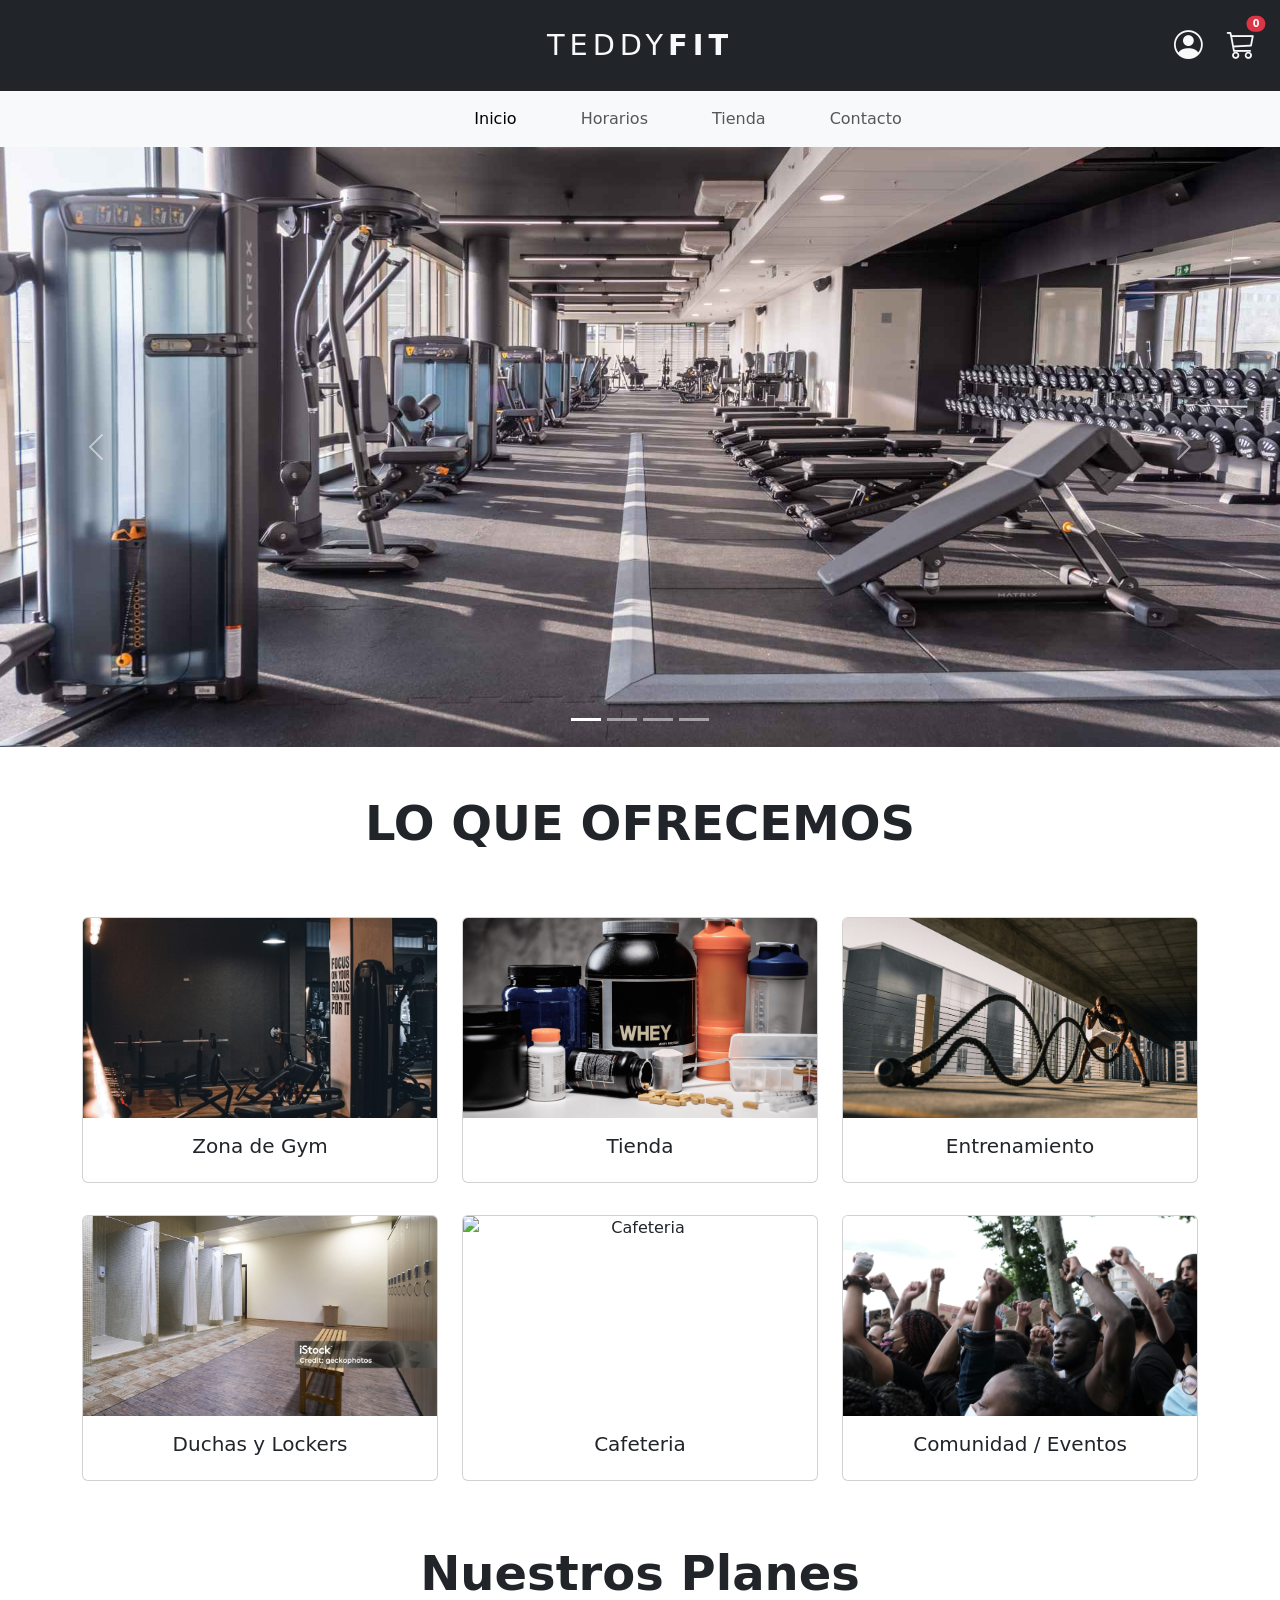
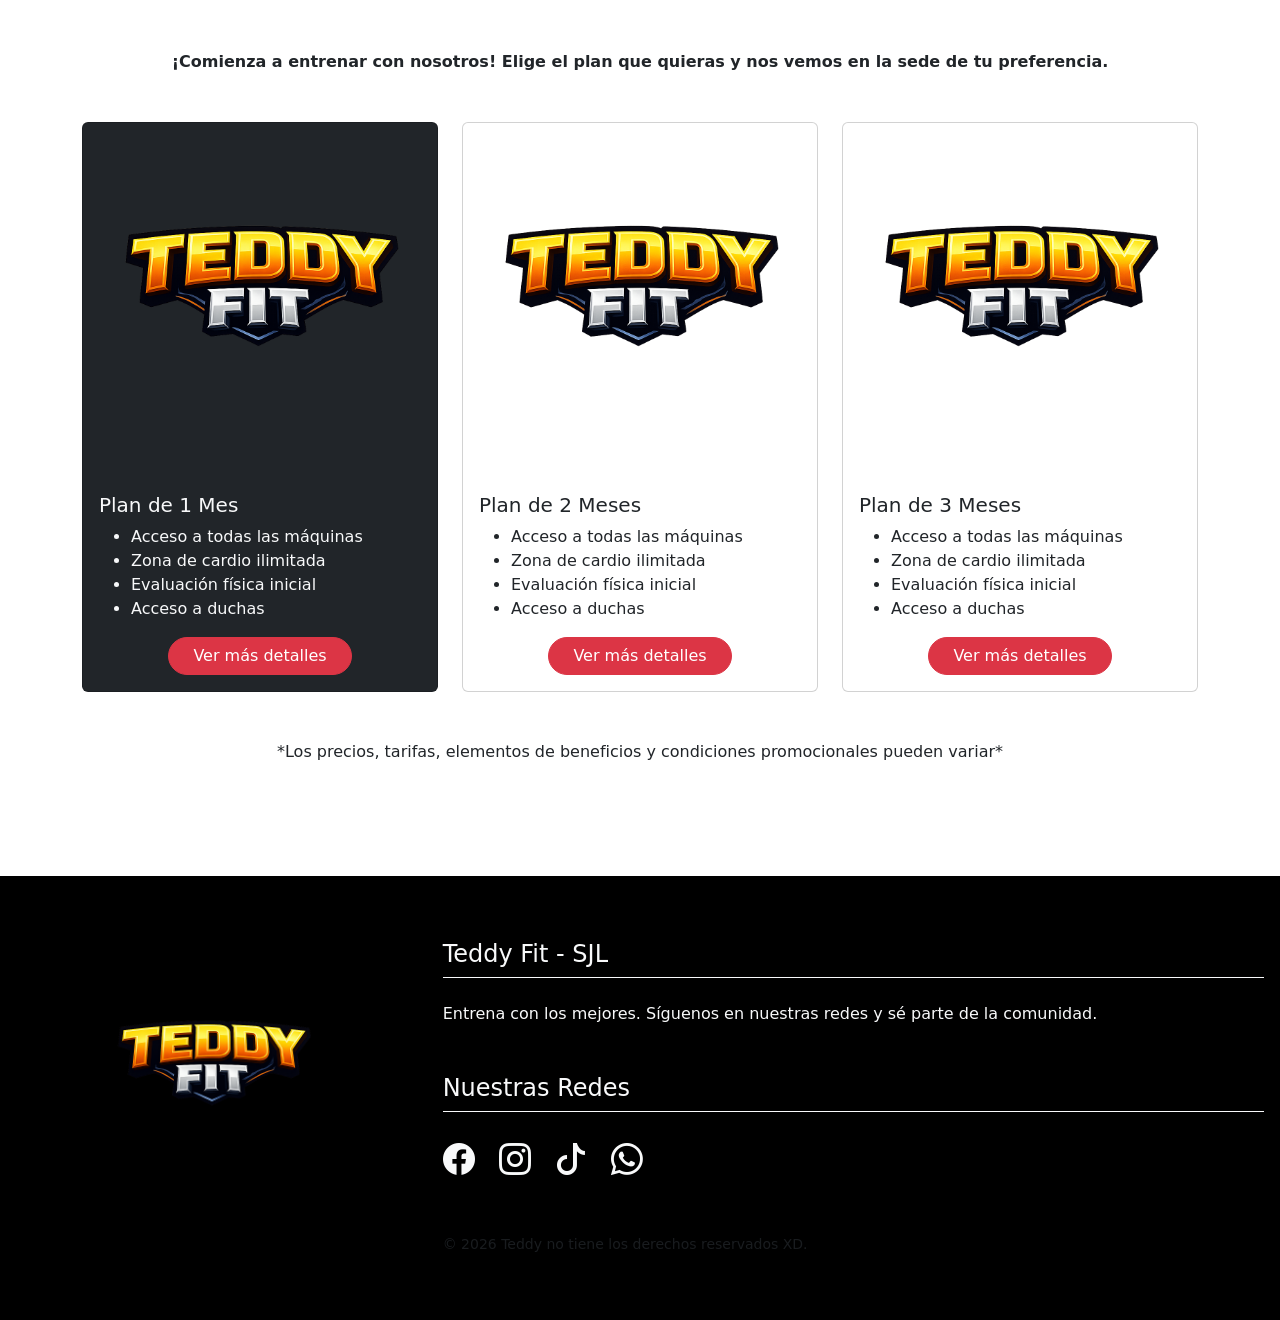
==== commit 2afc42e1: "Orden de Carpetas - Ajustes de CSS" ====
--- a/index.html
+++ b/index.html
@@ -75,16 +75,16 @@
 
             <div class="carousel-inner">
                 <div class="carousel-item active">
-                    <img src="imgGYM/imagen1.jpg" class="d-block w-100" alt="instalacion del gym" style="height: 600px; object-fit: cover;">
+                    <img src="imgGYM/Gym-Interior/imagen1.jpg" class="d-block w-100" alt="instalacion del gym" style="height: 600px; object-fit: cover;">
                 </div>
                 <div class="carousel-item">
-                    <img src="imgGYM/imagen2.jpg" class="d-block w-100" alt="baños de gym" style="height: 600px; object-fit: cover;">
+                    <img src="imgGYM/Gym-Interior/imagen2.jpg" class="d-block w-100" alt="baños de gym" style="height: 600px; object-fit: cover;">
                 </div>
                 <div class="carousel-item">
-                    <img src="imgGYM/imagen3.webp" class="d-block w-100" alt="sauna gym" style="height: 600px; object-fit: cover;">
+                    <img src="imgGYM/Gym-Interior/imagen3.webp" class="d-block w-100" alt="sauna gym" style="height: 600px; object-fit: cover;">
                 </div>
                 <div class="carousel-item">
-                    <img src="imgGYM/imagen4.webp" class="d-block w-100" alt="equipos gym" style="height: 600px; object-fit: cover;">
+                    <img src="imgGYM/Gym-Interior/imagen4.webp" class="d-block w-100" alt="equipos gym" style="height: 600px; object-fit: cover;">
                 </div>
             </div>
 
@@ -99,12 +99,12 @@
         </div>
 
         <!-- Version mejorada de lo que ofrecemos-->
-        <div class="container my-5 text-center">
+        <div class="container my-5 text-center" id="seccion-ofrecemos">
             <div class="row">
                 <h2 class="display-5 fw-bold mb-5">LO QUE OFRECEMOS</h2>
                 <div class="col-sm-6 col-md-4 py-3">
                     <div class="card">
-                    <img src="imgGYM/imagen3.webp" class="card-img-top" alt="Zona Gym">
+                    <img src="imgGYM/Ofrecemos/zona-gym.jpg" class="card-img-top" alt="Zona Gym">
                     <div class="card-body">
                         <h2 class="h5">Zona de Gym</h2>
                     </div>
@@ -113,7 +113,7 @@
 
                 <div class="col-sm-6 col-md-4 py-3">
                     <div class="card">
-                    <img src="imgGYM/imagen3.webp" class="card-img-top" alt="Tienda">
+                    <img src="imgGYM/Ofrecemos/Tienda.png" class="card-img-top" alt="Tienda">
                     <div class="card-body">
                         <h2 class="h5">Tienda</h2>
                     </div>
@@ -122,7 +122,7 @@
 
                 <div class="col-sm-6 col-md-4 py-3">
                     <div class="card">
-                    <img src="imgGYM/imagen3.webp" class="card-img-top" alt="Entrenamiento">
+                    <img src="imgGYM/Ofrecemos/Entrenamiento.jpg" class="card-img-top" alt="Entrenamiento">
                     <div class="card-body">
                         <h2 class="h5">Entrenamiento</h2>
                     </div>
@@ -131,7 +131,7 @@
 
                 <div class="col-sm-6 col-md-4 py-3">
                     <div class="card">
-                    <img src="imgGYM/imagen3.webp" class="card-img-top" alt="Aseo">
+                    <img src="imgGYM/Ofrecemos/aseo-gym.jpg" class="card-img-top" alt="Aseo">
                     <div class="card-body">
                         <h2 class="h5">Duchas y Lockers</h2>
                     </div>
@@ -140,7 +140,7 @@
 
                 <div class="col-sm-6 col-md-4 py-3">
                     <div class="card" >
-                    <img src="imgGYM/imagen3.webp" class="card-img-top" alt="Cafeteria">
+                    <img src="imgGYM/Ofrecemos/cafeteria.jpg" class="card-img-top" alt="Cafeteria">
                     <div class="card-body">
                         <h2 class="h5">Cafeteria</h2>
                     </div>
@@ -149,7 +149,7 @@
 
                 <div class="col-sm-6 col-md-4 py-3">
                     <div class="card">
-                    <img src="imgGYM/imagen3.webp" class="card-img-top" alt="Comunidad y eventos">
+                    <img src="imgGYM/Ofrecemos/Comunidad  Eventos.jpg" class="card-img-top" alt="Comunidad y eventos">
                     <div class="card-body">
                         <h2 class="h5">Comunidad / Eventos</h2>
                     </div>
@@ -159,7 +159,7 @@
         </div>
 
         <!-- Planes... -->
-        <div class="container my-5 d-none d-md-block"> <!-- d = dispositivos moviles-->
+        <div class="container my-5 d-none d-md-block" id="seccion-planes"> <!-- d = dispositivos moviles   => cuando dice d-none es por que para moviles no saldra esto-->
             <h2 class="display-5 fw-bold mb-5 text-center">Nuestros Planes</h2>
             <p class="fw-bold mb-5 text-center">¡Comienza a entrenar con nosotros! Elige el plan que quieras y nos vemos en la sede de tu preferencia.</p>
             <div class="row">
--- a/css/estilos.css
+++ b/css/estilos.css
@@ -9,4 +9,44 @@
 .btn.btn-danger:hover {
     transform: scale(1.1) !important;
     box-shadow: 0 10px 20px rgba(0,0,0,0.4) !important;
-}+}
+
+/* INDEX*/
+#seccion-ofrecemos .card {
+    transition: transform 0.4s ease, box-shadow 0.4s ease;
+    cursor: default; /* Para que el mouse cambie a la manito */
+}
+
+/* Efecto al pasar el mouse */
+#seccion-ofrecemos .card:hover {
+    transform: scale(1.03); /*crece */
+    box-shadow: 0 15px 30px rgba(0,0,0,0.3); /* Sombra más profunda para dar relieve */
+    border-color: #5a5a5a; /* Opcional: el borde cambia al rojo de Teddy Fit */
+}
+
+#seccion-planes .card {
+    transition: transform 0.4s ease, box-shadow 0.4s ease;
+    cursor: default;
+}
+
+#seccion-planes .card:hover {
+    transform: translate(-10px) scale(1.03); /* Se eleva un poquito y crece */
+    box-shadow: 0 15px 30px rgba(0,0,0,0.3);
+    border-color: #b10d0d;
+}
+
+#seccion-ofrecemos .card-img-top {
+    /* Fuerza a TODAS las imágenes a tener la misma altura */
+    height: 200px;
+    /* Hace que la imagen llene el espacio SIN deformarse
+       - Mantiene proporción
+    */
+    object-fit: cover;
+    /* Asegura que la imagen ocupe todo el ancho de la card */
+    width: 100%;
+}
+/* INDEX*/
+
+/* Menu de Barras*/
+
+/* Menu de Barras*/
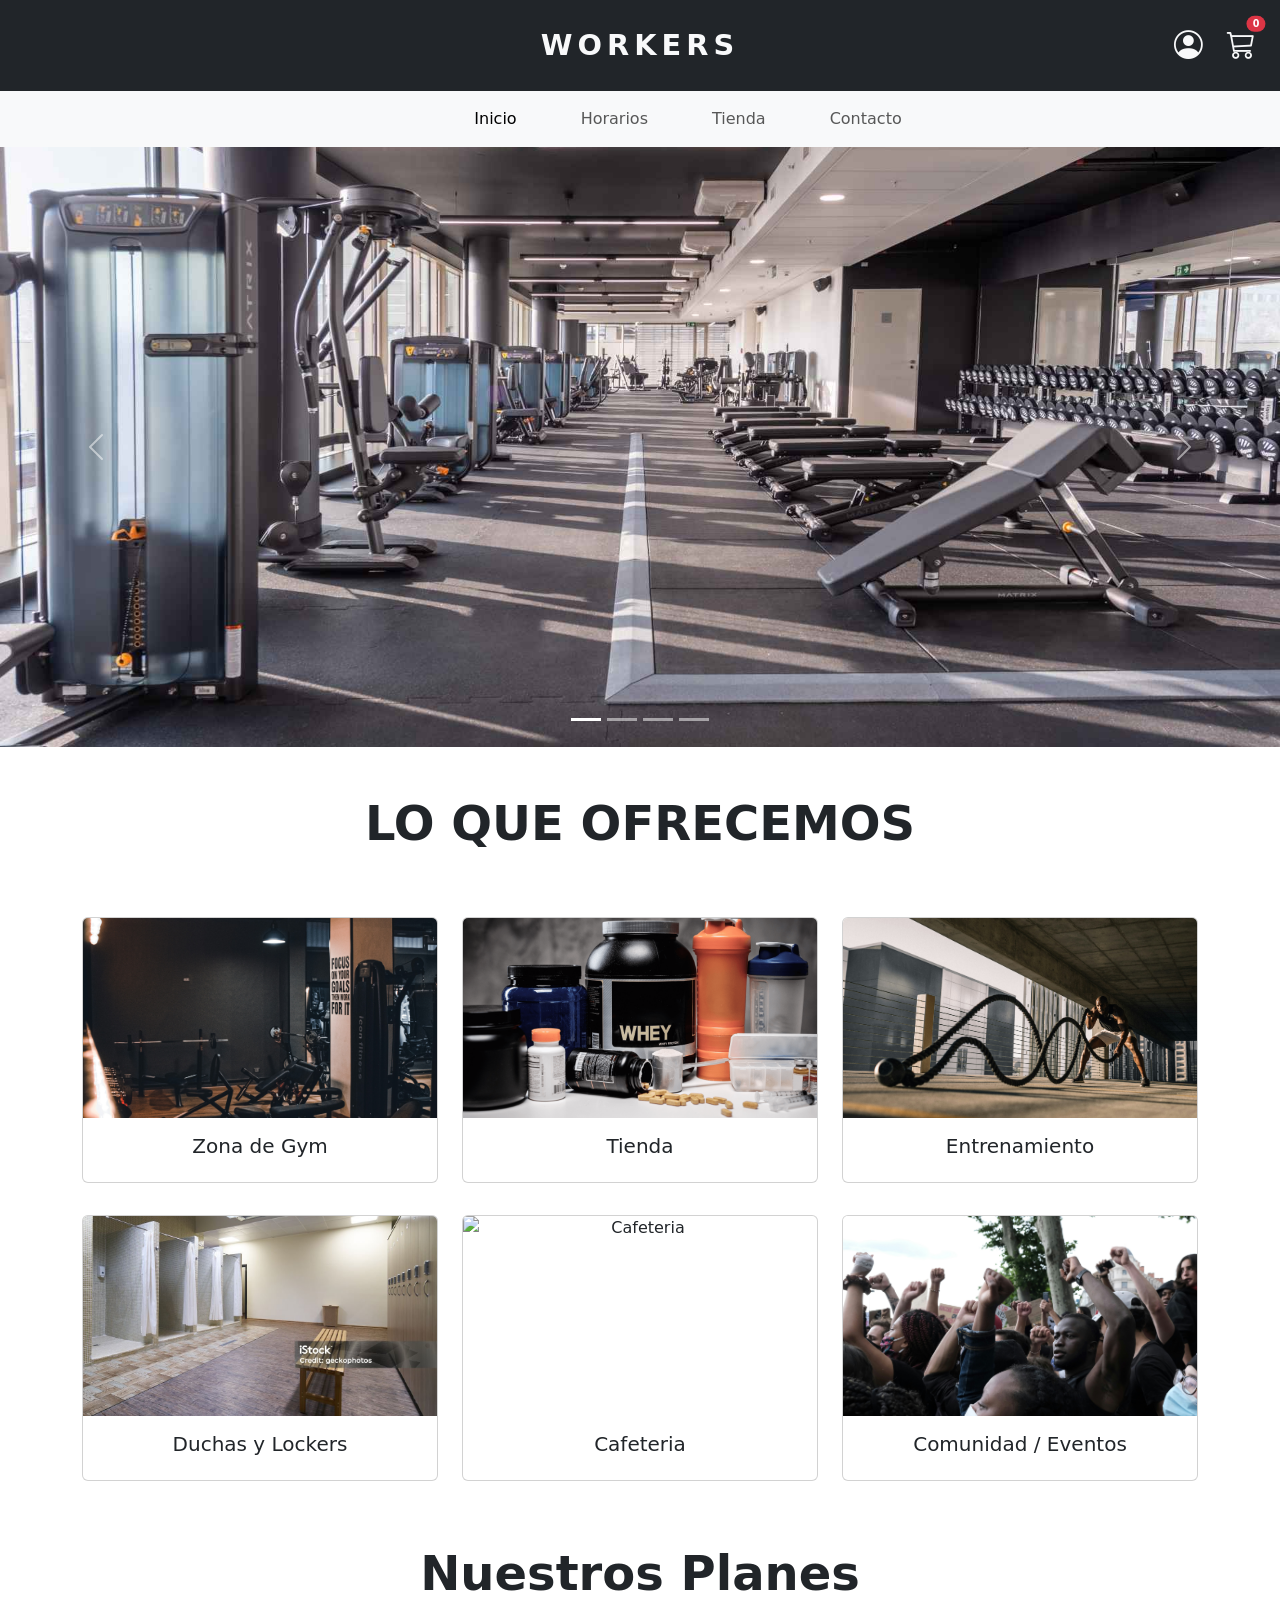
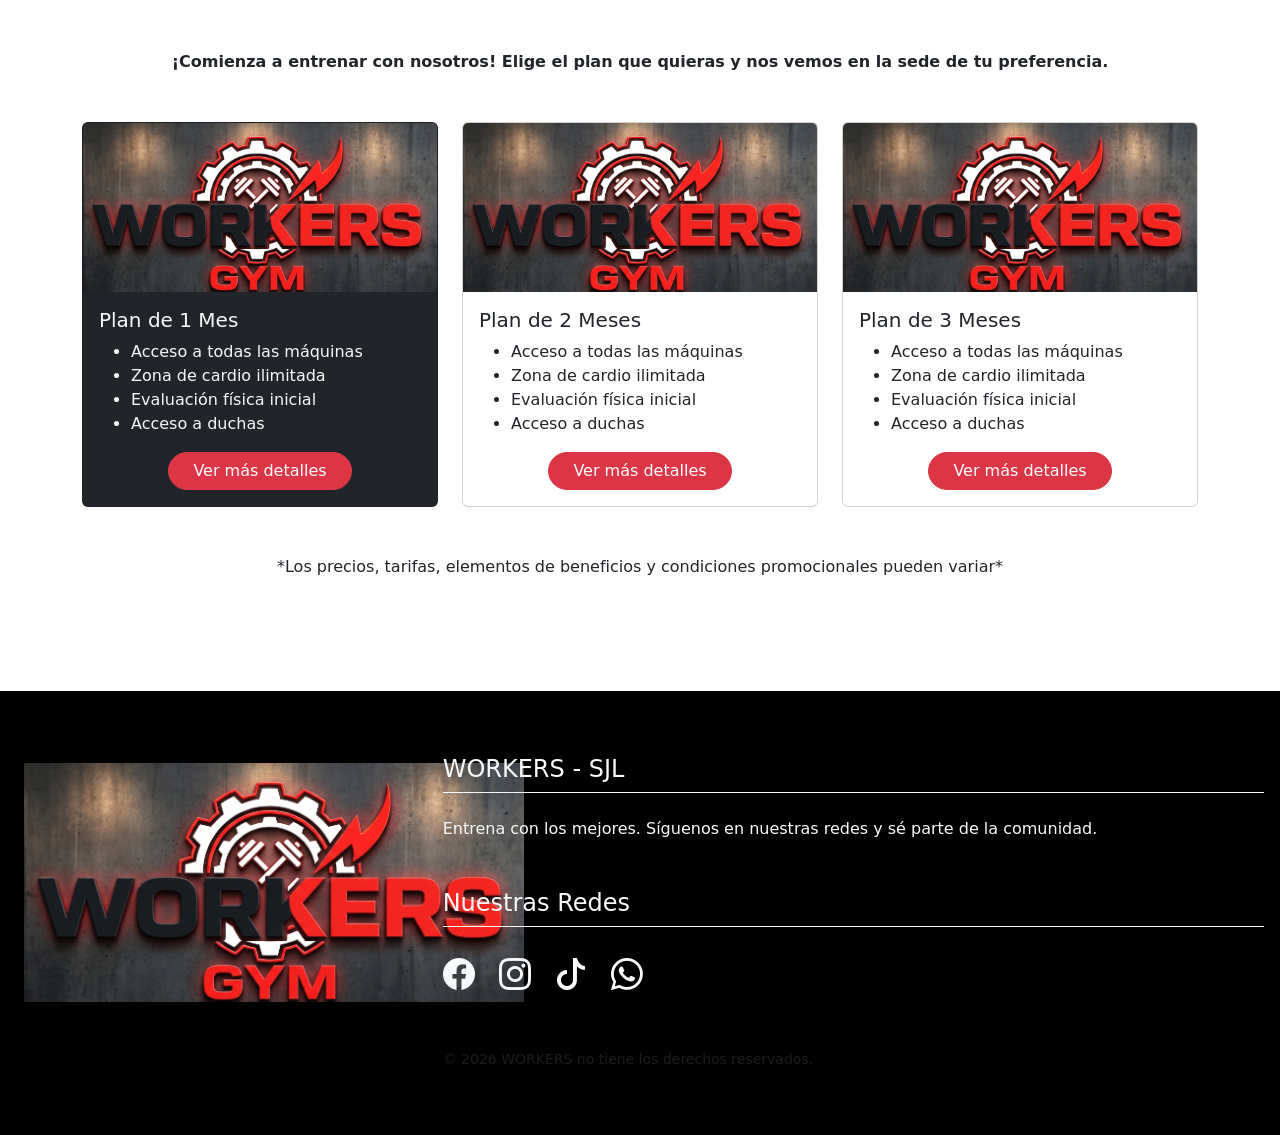
==== commit 77e1589a: "He modificado el proyecto workers" ====
--- a/index.html
+++ b/index.html
@@ -3,7 +3,7 @@
 <head>
     <meta charset="UTF-8">
     <meta name="viewport" content="width=device-width, initial-scale=1.0">
-    <title>Teddy Fit</title>
+    <title>WORKERS</title>
     <link href="https://cdn.jsdelivr.net/npm/bootstrap@5.3.3/dist/css/bootstrap.min.css" rel="stylesheet">
     <link rel="stylesheet" href="https://cdn.jsdelivr.net/npm/bootstrap-icons@1.11.3/font/bootstrap-icons.min.css"> <!--Link de los iconos!!!-->
     <link rel="stylesheet" href="css/estilos.css"> <!--conectamos el css al hmtl-->
@@ -20,7 +20,7 @@
 
                 <div class="col-4">
                     <a class="navbar-brand fw-light text-uppercase" href="index.html" style="letter-spacing: 5px; font-size: 1.8rem;">
-                        Teddy<span class="fw-bold">Fit</span>
+                        <span class="fw-bold">WORKERS</span>
                     </a>
                 </div>
 
@@ -165,7 +165,7 @@
             <div class="row">
                 <div class="col-md-4 ">
                     <div class="card bg-dark text-light">
-                    <img src="imgGYM/logo-teddyfit.png" class="card-img-top" alt="Imagen de Planes">
+                    <img src="imgGYM/Gym-Interior/WORKERS.png" class="card-img-top" alt="Imagen de Planes">
                     <div class="card-body">
                         <h5 class="card-title">Plan de 1 Mes</h5>
                         <ul class="card-text"> 
@@ -181,7 +181,7 @@
 
                 <div class="col-md-4 ">
                     <div class="card">
-                    <img src="imgGYM/logo-teddyfit.png" class="card-img-top" alt="Imagen de Planes">
+                    <img src="imgGYM/Gym-Interior/WORKERS.png" class="card-img-top" alt="Imagen de Planes">
                     <div class="card-body">
                         <h5 class="card-title">Plan de 2 Meses</h5>
                         <ul class="card-text"> 
@@ -197,7 +197,7 @@
 
                 <div class="col-md-4 ">
                     <div class="card">
-                    <img src="imgGYM/logo-teddyfit.png" class="card-img-top" alt="Imagen de Planes">
+                    <img src="imgGYM/Gym-Interior/WORKERS.png" class="card-img-top" alt="Imagen de Planes">
                     <div class="card-body">
                         <h5 class="card-title">Plan de 3 Meses</h5>
                         <ul class="card-text"> 
@@ -219,11 +219,11 @@
         <div class="container-fluid p-0">
             <div class="card mb-0 bg-black text-light border-0 rounded-0">
                 <div class="row g-0 align-items-start py-5"> <div class="col-md-4 text-center p-4">
-                        <img src="imgGYM/logo-teddyfit.png" class="img-fluid" alt="Logo" style="max-width: 250px;">   
+                        <img src="imgGYM/Gym-Interior/WORKERS.png" class="img-fluid" alt="Logo" style="max-width: 500px;">   
                     </div>
                     <div class="col-md-8">
                         <div class="card-body">
-                        <div class="h4 pb-2 mb-4 text-light border-bottom border-light">Teddy Fit - SJL</div>
+                        <div class="h4 pb-2 mb-4 text-light border-bottom border-light">WORKERS - SJL</div>
                             <p class="card-text mb-5">Entrena con los mejores. Síguenos en nuestras redes y sé parte de la comunidad.</p>
                             <div class="h4 pb-2 mb-4 text-light border-bottom border-light">Nuestras Redes</div>
                                 <div class="d-flex gap-4 justify-content-start mt-3 mb-5">
@@ -241,7 +241,7 @@
                                     </a>
                                 </div>
                             <p class="card-text mt-3">
-                                <small class="text-muted">© 2026 Teddy no tiene los derechos reservados XD.</small>
+                                <small class="text-muted">© 2026 WORKERS no tiene los derechos reservados.</small>
                             </p>
                         </div>
                     </div>
